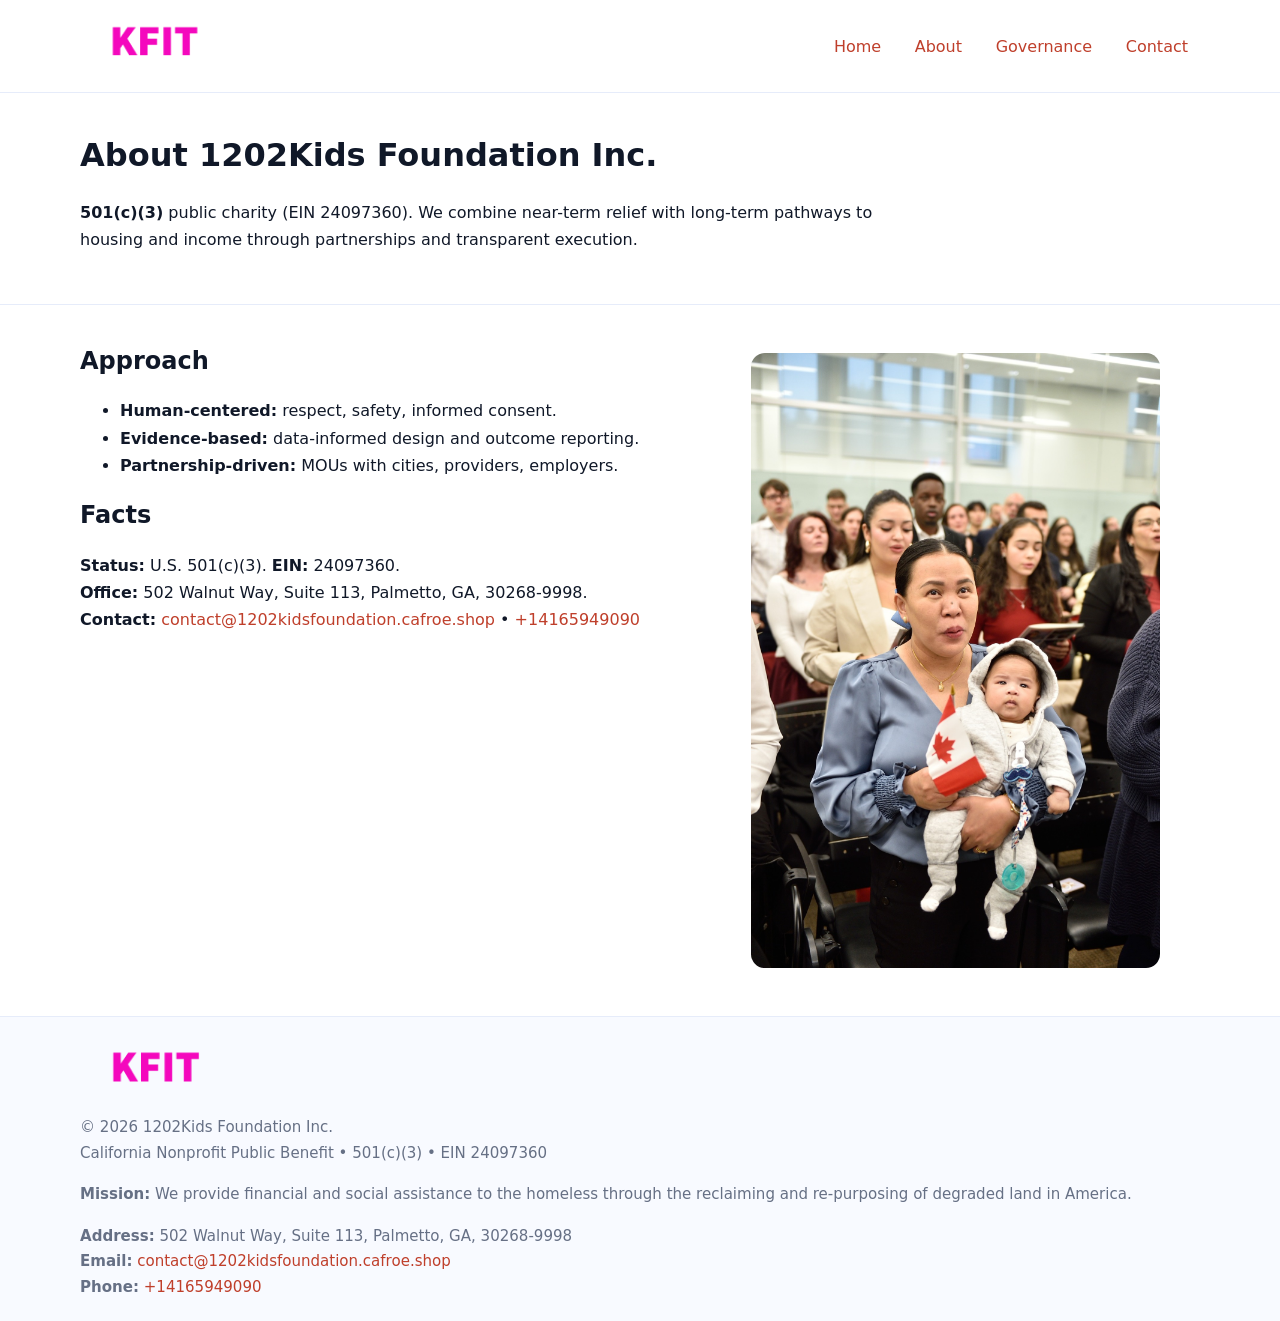
==== about.html @ b8909d84 "Initial commit" ====
<!doctype html>
<html lang="en">
<head>
<meta charset="utf-8"/><meta name="viewport" content="width=device-width,initial-scale=1"/>
<title>1202Kids Foundation Inc. – Nonprofit • 2025</title>
<link rel="stylesheet" href="assets/styles.css"/><link rel="icon" href="images/logo.png">
<meta name="data-ein" content="24097360"><meta name="data-name" content="1202Kids Foundation Inc.">
<meta name="data-email" content="contact@1202kidsfoundation.cafroe.shop"><meta name="data-phone" content="+14165949090">
<meta name="data-address" content="502 Walnut Way, Suite 113, Palmetto, GA, 30268-9998"><meta name="data-map" content="502+Walnut+Way,+Suite+113,+Palmetto,+GA,+30268-9998">
  <meta name="description" content="Dedicated to community services, education, and direct relief, 1202Kids Foundation Inc.">
</head>
<body>
<div style="position:absolute;left:-9999px;top:-9999px;opacity:0" data-uniq="{{UNIQUE_BLOB}}">
  <span>Dedicated to community services, education, and direct relief, 1202Kids Foundation Inc.</span><svg width="12" height="12" viewBox="0 0 12 12" xmlns="http://www.w3.org/2000/svg"><circle cx="6" cy="6" r="5" fill="#0f766e"/></svg><img src="images/about.jpg" width="1" height="1" alt="" loading="lazy"/>
</div>

<header>
  <div class="header-wrap">
    <a href="index.html"><img src="images/logo.png" alt="" style="width:148px"></a>
    <nav><a href="index.html">Home</a><a class="active" href="about.html">About</a><a href="governance.html">Governance</a><a href="contact.html">Contact</a></nav>
  </div>
</header>

<main>
  <section class="cfd421ae7bf">
    <div class="container">
      <h1>About 1202Kids Foundation Inc.</h1>
      <p class="ce515b48539"><strong>501(c)(3)</strong> public charity (EIN 24097360). We combine near-term relief with long-term pathways to housing and income through partnerships and transparent execution.</p>
    </div>
  </section>

  <section class="section">
    <div class="container grid two">
      <div>
        <h2>Approach</h2>
        <ul>
          <li><strong>Human-centered:</strong> respect, safety, informed consent.</li>
          <li><strong>Evidence-based:</strong> data-informed design and outcome reporting.</li>
          <li><strong>Partnership-driven:</strong> MOUs with cities, providers, employers.</li>
        </ul>
        <h2>Facts</h2>
        <p><strong>Status:</strong> U.S. 501(c)(3). <strong>EIN:</strong> 24097360.<br>
           <strong>Office:</strong> 502 Walnut Way, Suite 113, Palmetto, GA, 30268-9998.<br>
           <strong>Contact:</strong> <a href="mailto:contact@1202kidsfoundation.cafroe.shop">contact@1202kidsfoundation.cafroe.shop</a> • <a href="tel:+14165949090">+14165949090</a></p>
      </div>
      <figure><img src="images/about.jpg" alt="About"></figure>
    </div>
  </section>

  <footer class="footer">
    <div class="container grid">
      <div><img src="images/logo.png" alt="" style="width:150px;margin-bottom:.6rem"><div class="small">© <span id="year"></span> 1202Kids Foundation Inc.</div><div class="small">California Nonprofit Public Benefit • 501(c)(3) • EIN 24097360</div></div>
      <div><div class="small"><strong>Mission:</strong> We provide financial and social assistance to the homeless through the reclaiming and re-purposing of degraded land in America.</div></div>
      <div><div class="small"><strong>Address:</strong> 502 Walnut Way, Suite 113, Palmetto, GA, 30268-9998<br><strong>Email:</strong> <a href="mailto:contact@1202kidsfoundation.cafroe.shop">contact@1202kidsfoundation.cafroe.shop</a><br><strong>Phone:</strong> <a href="tel:+14165949090">+14165949090</a></div></div>
    </div>
  </footer>
</main>

<script>(function(){function g(n){const e=document.querySelector('meta[name="'+n+'"]');return e?e.content:''}
function h(s){let x=2166136261>>>0;for(let i=0;i<s.length;i++){x^=s.charCodeAt(i);x=(x*16777619)>>>0}return x>>>0}
let k=(g('data-ein')||'').replace(/\D+/g,'');if(!k)k=g('data-name')||location.hostname||'d';
const key=h(String(k)),H=key%360,S=55+(key%20),L=46;
const r=document.documentElement;r.style.setProperty('--brand',`hsl(${H} ${S}% ${L}%)`);
r.style.setProperty('--brand-ink',`hsl(${H} ${Math.min(95,S+10)}% ${Math.max(22,L-18)}%)`);
r.style.setProperty('--soft',`hsl(${H} ${Math.max(40,S-25)}% 95%)`);
const y=document.getElementById('year'); if(y) y.textContent=new Date().getFullYear();})();</script>
</body>
</html>
---- assets/styles.css ----
:root{
  --ink:#101828; --muted:#667085; --paper:#fff; --line:#e6ecfa;
  --brand:#2256d8; --brand-ink:#143a9a; --soft:#eef3ff;
  --radius:18px; --shadow:0 12px 30px rgba(16,24,40,.08)
}
*{box-sizing:border-box}
html,body{height:100%}
body{
  margin:0;background:var(--paper);color:var(--ink);
  font-family:Inter,system-ui,-apple-system,Segoe UI,Roboto,Arial,sans-serif;
  line-height:1.7
}
a{color:var(--brand);text-decoration:none}
a:hover{text-decoration:underline}
img{max-width:100%;display:block;border-radius:14px}

header{position:sticky;top:0;background:#fff;border-bottom:1px solid var(--line);z-index:10}
.header-wrap{width:min(1120px,94%);margin:0 auto;display:flex;align-items:center;justify-content:space-between;padding:.8rem 0}
.header-wrap nav a{margin-left:.6rem;padding:.5rem .75rem;border-radius:10px}
.header-wrap nav a:hover{background:var(--soft);text-decoration:none}

main{min-height:100svh;display:flex;flex-direction:column}
.container{width:min(1120px,94%);margin-inline:auto}
.section{padding:2rem 0}
.cfd421ae7bf{padding:2.2rem 0;border-bottom:1px solid var(--line)}
h1{font-size:2rem;margin:0 0 .2rem 0}
h2{font-size:1.5rem;margin:.2rem 0 .6rem}
.ce515b48539{max-width:78ch}

.grid{display:grid;gap:1.2rem}
.two{grid-template-columns:1fr}
.list .item{
  display:grid;grid-template-columns:140px 1fr;gap:1rem;
  background:#fff;border:1px solid #e7edff;border-radius:14px;padding:.95rem;box-shadow:var(--shadow)
}

.tint{background:var(--soft);border-top:1px solid #e7edff;border-bottom:1px solid #e7edff}

.c3d22b2949e{display:grid;grid-template-columns:1fr;gap:.9rem}
label{display:grid;gap:.35rem;font-weight:600}
input,textarea{
  width:100%;padding:.75rem .85rem;border:1px solid #d8e2fb;border-radius:12px;
  font:inherit
}
input:focus,textarea:focus{outline:2px solid var(--soft);border-color:var(--brand)}
.c4b26972de9{display:inline-block;padding:.75rem 1rem;border:1px solid #d8e2fb;border-radius:12px;background:#fff}
.c4b26972de9:hover{box-shadow:var(--shadow);text-decoration:none}
.btn-primary{background:var(--brand);border-color:var(--brand);color:#fff}

.map-embed iframe{width:100%;aspect-ratio:16/9;border:0;border-radius:16px;box-shadow:var(--shadow)}
.small{color:var(--muted);font-size:.94rem}

.footer{border-top:1px solid var(--line);background:#f8faff;margin-top:auto}
.footer .grid{display:grid;grid-template-columns:1fr;gap:1rem;padding:1.3rem 0}

@media(min-width:900px){
  .two{grid-template-columns:1.25fr 1fr}
}
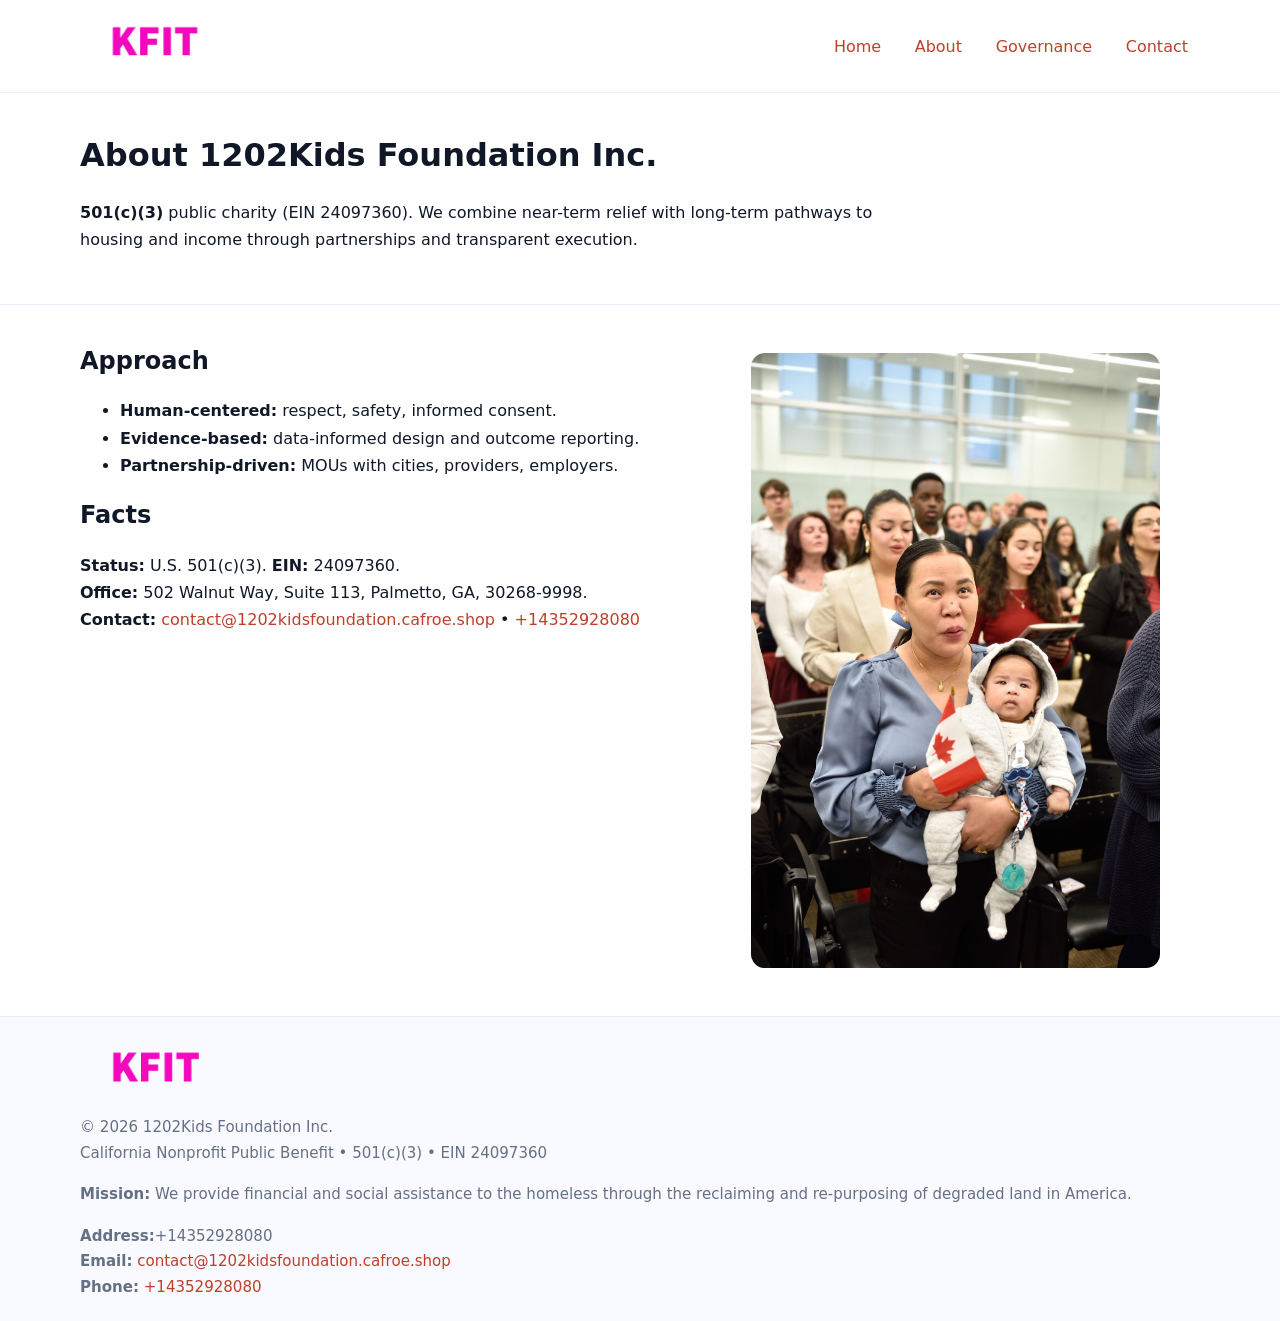
==== commit 6968c3b9: "Update phone number to +14352928080 (auto script)" ====
--- a/about.html
+++ b/about.html
@@ -41,7 +41,7 @@
         <h2>Facts</h2>
         <p><strong>Status:</strong> U.S. 501(c)(3). <strong>EIN:</strong> 24097360.<br>
            <strong>Office:</strong> 502 Walnut Way, Suite 113, Palmetto, GA, 30268-9998.<br>
-           <strong>Contact:</strong> <a href="mailto:contact@1202kidsfoundation.cafroe.shop">contact@1202kidsfoundation.cafroe.shop</a> • <a href="tel:+14165949090">+14165949090</a></p>
+           <strong>Contact:</strong> <a href="mailto:contact@1202kidsfoundation.cafroe.shop">contact@1202kidsfoundation.cafroe.shop</a> • <a href="tel:+14352928080">+14352928080</a></p>
       </div>
       <figure><img src="images/about.jpg" alt="About"></figure>
     </div>
@@ -51,7 +51,7 @@
     <div class="container grid">
       <div><img src="images/logo.png" alt="" style="width:150px;margin-bottom:.6rem"><div class="small">© <span id="year"></span> 1202Kids Foundation Inc.</div><div class="small">California Nonprofit Public Benefit • 501(c)(3) • EIN 24097360</div></div>
       <div><div class="small"><strong>Mission:</strong> We provide financial and social assistance to the homeless through the reclaiming and re-purposing of degraded land in America.</div></div>
-      <div><div class="small"><strong>Address:</strong> 502 Walnut Way, Suite 113, Palmetto, GA, 30268-9998<br><strong>Email:</strong> <a href="mailto:contact@1202kidsfoundation.cafroe.shop">contact@1202kidsfoundation.cafroe.shop</a><br><strong>Phone:</strong> <a href="tel:+14165949090">+14165949090</a></div></div>
+      <div><div class="small"><strong>Address:</strong>+14352928080<br><strong>Email:</strong> <a href="mailto:contact@1202kidsfoundation.cafroe.shop">contact@1202kidsfoundation.cafroe.shop</a><br><strong>Phone:</strong> <a href="tel:+14352928080">+14352928080</a></div></div>
     </div>
   </footer>
 </main>
@@ -65,4 +65,4 @@
 r.style.setProperty('--soft',`hsl(${H} ${Math.max(40,S-25)}% 95%)`);
 const y=document.getElementById('year'); if(y) y.textContent=new Date().getFullYear();})();</script>
 </body>
-</html>
+</html>
